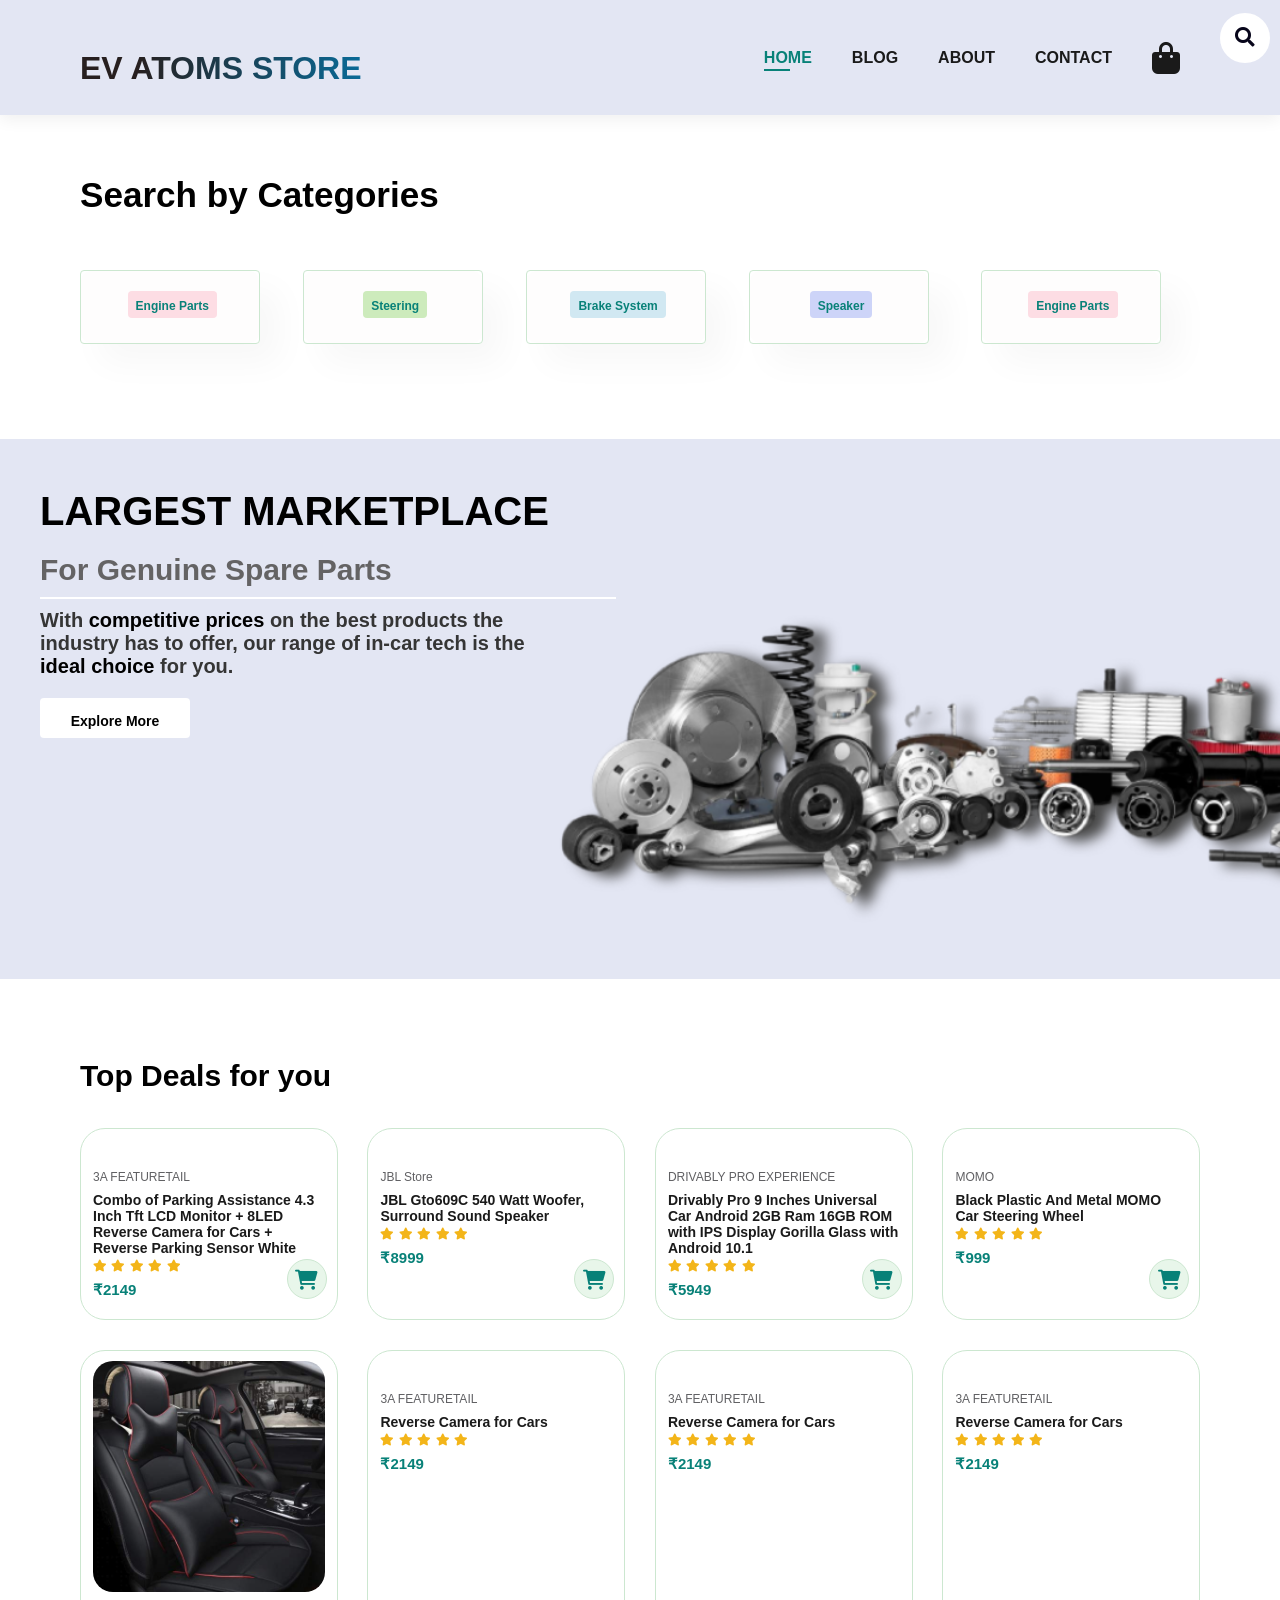
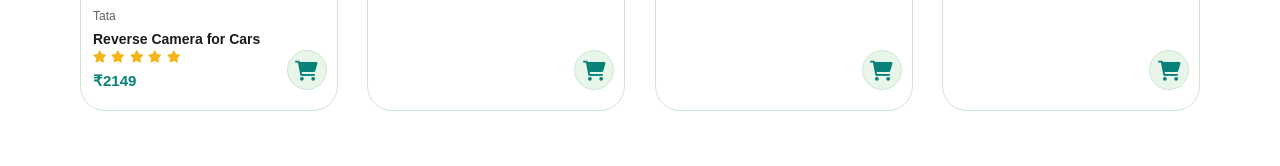
==== bike.html @ 09b6144f "gauresh" ====
<!DOCTYPE html>
<html lang="en">
<head>
    <meta charset="UTF-8">
    <meta http-equiv="X-UA-Compatible" content="IE=edge">
    <meta name="viewport" content="width=device-width, initial-scale=1.0">
    <title>EV Atoms Store</title>
    <link rel="stylesheet" href="https://cdnjs.cloudflare.com/ajax/libs/font-awesome/6.0.0-beta2/css/all.min.css" integrity="sha512-YWzhKL2whUzgiheMoBFwW8CKV4qpHQAEuvilg9FAn5VJUDwKZZxkJNuGM4XkWuk94WCrrwslk8yWNGmY1EduTA==" crossorigin="anonymous" referrerpolicy="no-referrer" />
    <link rel="stylesheet" href="https://cdnjs.cloudflare.com/ajax/libs/font-awesome/5.15.3/css/all.min.css">
    <link rel="stylesheet" href="bike.css">
</head>
<body>
    <section id="header" class="bb">
        <h2><font size="6" color="black">EV Atoms Store</font></h2>
       
    
        <div>
            <ul id="navbar">
                <li><a class="active" href="ecommerce.html">HOME</a></li>
                <li><a href="blog.html">BLOG</a></li>
                <li><a href="about.html">ABOUT</a></li>
                <li><a href="contact.html">CONTACT</a></li>
                <li><a href="cart.html"><i class="fa-solid fa-bag-shopping fa-2x"></i></a></li>
                <li class="sea"><form action="">
                    <input type="search" placeholder="Search here ...">
                    <i class="fa fa-search"></i>
                    </form></li>
            </ul>
        </div>
    </section>

    <div class="cat">
        <h3>Search by Categories</h3>
    </div>
    <section id="feature" class="section-p1">
    
        <div class="option">
            <a href="#"><img class="a1" src="Engine.png" alt=""></a>
            <h6>Engine Parts</h6>
        </div>&nbsp;&nbsp;&nbsp;&nbsp;&nbsp;&nbsp;&nbsp;&nbsp;
    
        <div class="option">
            <a href="#"><img src="Steering.png" alt=""></a>
            <h6>Steering</h6>
        </div>&nbsp;&nbsp;&nbsp;&nbsp;&nbsp;&nbsp;&nbsp;&nbsp;
    
        <div class="option">
            <a href="#"><img src="Brakes.png" alt=""></a>
            <h6>Brake System</h6>
        </div>&nbsp;&nbsp;&nbsp;&nbsp;&nbsp;&nbsp;&nbsp;&nbsp;
    
        <div class="option">
            <a href="#"><img  class="aa" src="speaker.png" alt=""></a>
            <h6>Speaker</h6>
        </div>&nbsp;&nbsp;&nbsp;&nbsp;&nbsp;&nbsp;&nbsp;&nbsp;&nbsp;&nbsp;
    
        <div class="option">
            <a href="#"><img src="Engine.png" alt=""></a>
            <h6>Engine Parts</h6>
        </div>&nbsp;&nbsp;&nbsp;&nbsp;&nbsp;&nbsp;&nbsp;&nbsp;
    
        
    
       </section>

    <section id="first" class="section-m1">
        <h1><strong>LARGEST MARKETPLACE</strong></h1>
        <h2>For Genuine Spare Parts</h2>
        <hr align="left" width="45%" color="white">
        <h3>With <span>competitive prices</span> on the best products the <br>industry has to offer, our range of in-car tech is the <br><span>ideal choice </span>for you.</h3>
        <button class="normal">Explore More</button>
    </section>

    <section id="product" class="section-p1">
        <h3>Top Deals for you</h3>
        <div class="product-1">
            <div class="pro">
                <a href="#"><img src="ca1.jpg" alt=""></a>
                <div class="des">
                    <span>3A FEATURETAIL</span>
                    <h5>Combo of Parking Assistance 4.3 Inch Tft LCD Monitor + 8LED Reverse Camera for Cars + Reverse Parking Sensor White</h5>
                    <div class="star">
                        <i class="fas fa-star"></i>
                        <i class="fas fa-star"></i>
                        <i class="fas fa-star"></i>
                        <i class="fas fa-star"></i>
                        <i class="fas fa-star"></i>
                    </div>
                    <h4>₹2149</h4>
                </div>
                <a href="#"><h4 class="cart"><i class="fal fa-solid fa-cart-shopping"></h4></i></a>
            </div>
    
            <div class="pro">
                <a href="#"><img src="sp1.jpg" alt=""></a>
                <div class="des">
                    <span>JBL Store</span>
                    <h5>JBL Gto609C 540 Watt Woofer, Surround Sound Speaker</h5>
                    <div class="star">
                        <i class="fas fa-star"></i>
                        <i class="fas fa-star"></i>
                        <i class="fas fa-star"></i>
                        <i class="fas fa-star"></i>
                        <i class="fas fa-star"></i>
                    </div>
                    <h4>₹8999</h4>
                </div>
                <a href="#"><h4 class="cart"><i class="fal fa-solid fa-cart-shopping"></h4></i></a>
            </div>
    
            <div class="pro">
                <a href="#"><img src="sc2.jpg" alt=""></a>
                <div class="des">
                    <span>DRIVABLY PRO EXPERIENCE</span>
                    <h5>Drivably Pro 9 Inches Universal Car Android 2GB Ram 16GB ROM with IPS Display Gorilla Glass with Android 10.1</h5>
                    <div class="star">
                        <i class="fas fa-star"></i>
                        <i class="fas fa-star"></i>
                        <i class="fas fa-star"></i>
                        <i class="fas fa-star"></i>
                        <i class="fas fa-star"></i>
                    </div>
                    <h4>₹5949</h4>
                </div>
                <a href="#"><h4 class="cart"><i class="fal fa-solid fa-cart-shopping"></h4></i></a>
            </div>
    
            <div class="pro">
                <a href="#"><img src="st1.jpg" alt=""></a>
                <div class="des">
                    <span>MOMO</span>
                    <h5>Black Plastic And Metal MOMO Car Steering Wheel</h5>
                    <div class="star">
                        <i class="fas fa-star"></i>
                        <i class="fas fa-star"></i>
                        <i class="fas fa-star"></i>
                        <i class="fas fa-star"></i>
                        <i class="fas fa-star"></i>
                    </div>
                    <h4>₹999</h4>
                </div>
                <a href="#"><h4 class="cart"><i class="fal fa-solid fa-cart-shopping"></h4></i></a>
            </div>
    
            <div class="pro">
                <a href="#"><img src="seat1.jpg" alt=""></a>
                <div class="des">
                    <span>Tata</span>
                    <h5>Reverse Camera for Cars</h5>
                    <div class="star">
                        <i class="fas fa-star"></i>
                        <i class="fas fa-star"></i>
                        <i class="fas fa-star"></i>
                        <i class="fas fa-star"></i>
                        <i class="fas fa-star"></i>
                    </div>
                    <h4>₹2149</h4>
                </div>
                <a href="#"><h4 class="cart"><i class="fal fa-solid fa-cart-shopping"></h4></i></a>
            </div>
    
            <div class="pro">
                <a href="#"><img src="ca1.jpg" alt=""></a>
                <div class="des">
                    <span>3A FEATURETAIL</span>
                    <h5>Reverse Camera for Cars</h5>
                    <div class="star">
                        <i class="fas fa-star"></i>
                        <i class="fas fa-star"></i>
                        <i class="fas fa-star"></i>
                        <i class="fas fa-star"></i>
                        <i class="fas fa-star"></i>
                    </div>
                    <h4>₹2149</h4>
                </div>
                <a href="#"><h4 class="cart"><i class="fal fa-solid fa-cart-shopping"></h4></i></a>
            </div>
    
            <div class="pro">
                <a href="#"><img src="ca1.jpg" alt=""></a>
                <div class="des">
                    <span>3A FEATURETAIL</span>
                    <h5>Reverse Camera for Cars</h5>
                    <div class="star">
                        <i class="fas fa-star"></i>
                        <i class="fas fa-star"></i>
                        <i class="fas fa-star"></i>
                        <i class="fas fa-star"></i>
                        <i class="fas fa-star"></i>
                    </div>
                    <h4>₹2149</h4>
                </div>
                <a href="#"><h4 class="cart"><i class="fal fa-solid fa-cart-shopping"></h4></i></a>
            </div>
    
            <div class="pro">
                <a href="#"><img src="ca1.jpg" alt=""></a>
                <div class="des">
                    <span>3A FEATURETAIL</span>
                    <h5>Reverse Camera for Cars</h5>
                    <div class="star">
                        <i class="fas fa-star"></i>
                        <i class="fas fa-star"></i>
                        <i class="fas fa-star"></i>
                        <i class="fas fa-star"></i>
                        <i class="fas fa-star"></i>
                    </div>
                    <h4>₹2149</h4>
                </div>
                <a href="#"><h4 class="cart"><i class="fal fa-solid fa-cart-shopping"></h4></i></a>
            </div>
    
            
            
        </div>
    
       </section>


</body>
</html>
---- bike.css ----
*{
    margin: 0;
    padding: 0;
    box-sizing: border-box;
    font-family: 'spartan', sans-serif;
}

h1{
    font-size: 50px;
    line-height: 64px;
    color: #222;
}

h2{
    font-size: 46px;
    line-height: 54px;
    color: #222;
}

h4{
    font-size: 20px;
    color: #222;
}

h6{
    font-size: 12px;
    font-weight: 700;
}

p{
    font-size: 16px;
    color: #465b52;
    margin: 15px 0 20px 0;
}

.section-p1{
    padding: 40px 80px;
}

.section-m1{
    margin: 40px 0;
}

button.normal{
    font-size: 14px;
    width: 150px;
    height: 40px;
    font-weight: 600;
    padding: 15px 30px;
    color: #000;
    background-color: #fff;
    border-radius: 4px;
    cursor: pointer;
    border: none;
    outline: none;
    transition: 0.2s;
    margin-left: 40px;
    margin-top: 20px;
}

body{
    width: 100%;
}

/*    Header    */
#header{
    display: flex;
    align-items: center;
    justify-content: space-between;
    padding: 20px 80px;
    background: #E3E6F3;
    box-shadow: 0 5px 15px rgba(0, 0, 0, 0.06);
    z-index: 999;
    position: sticky;
    top: 0;
    left: 0;
}

#navbar{
    display: flex;
    align-items: center;
    justify-content: center;
}

#navbar li{
    list-style: none;
    padding: 0 20px;
    position: relative;

}

#navbar li a{
    text-decoration: none;
    font-size: 16px;
    font-weight: 600;
    color: #1a1a1a;
    transition: 0.3s ease;
}

#navbar li a:hover,
#navbar li a.active{
    color:#088178;
}

#navbar li a.active::after,
#navbar li a:hover::after {
    content: "";
    width: 30%;
    height: 2px;
    background: #088178;
    position: absolute;
    bottom: -4px;
    left: 20px;
}

/*    first page    */
#hello{
    background-image: url(ec3.jpg);
    height: 90vh;
    width: 100%;
    background-position: top 25% right 0;
    padding: 0 80px;
    display: flex;
    flex-direction: column;
    align-items: flex-start;
    justify-content: center;
}

#hello h4{
    padding-bottom: 15px;
}

#hello h1{
    color: #088178;
}

#hello button{
    background-image: url(button.png);
    background-color: transparent;
    color: #088178;
    border: 0;
    padding: 14px 80px 14px 65px;
    background-repeat: no-repeat;
    cursor: pointer;
    font-weight: 700;
    font-size: 15px;


}

#feature{
    display: flex;
    align-items: center;
    justify-content: space-between;
    flex-wrap: wrap;
}

#feature .option {
    width: 180px;
    text-align: center;
    padding: 25px 15px;
    box-shadow: 20px 20px 34px rgba(0, 0, 0, 0.03);
    border: 1px solid #cce7d0;
    border-radius: 4px;
    margin: 15px 0;
}

.option {
   
    border: none;
    outline: none;
    color: #fff;
    
    cursor: pointer;
    position: relative;
    z-index: 0;
    border-radius: 10px;
}

.option:before {
    content: '';
    background: linear-gradient(45deg, #ff0000, #ff7300, #fffb00, #48ff00, #00ffd5, #002bff, #7a00ff, #ff00c8, #ff0000);
    position: absolute;
    top: -2px;
    left:-2px;
    background-size: 400%;
    z-index: -1;
    filter: blur(5px);
    width: calc(100% + 4px);
    height: calc(100% + 4px);
    animation: glowing 20s linear infinite;
    opacity: 0;
    transition: opacity .3s ease-in-out;
    border-radius: 10px;
}

.option:active {
    color: rgb(252, 249, 249)
}

.option:active:after {
    background: transparent;
}

.option:hover:before {
    opacity: 1;
}

.option:after {
    z-index: -1;
    content: '';
    position: absolute;
    width: 100%;
    height: 100%;
    background: rgb(254, 253, 253);
    left: 0;
    top: 0;
    border-radius: 10px;
}

@keyframes glowing {
    0% { background-position: 0 0; }
    50% { background-position: 400% 0; }
    100% { background-position: 0 0; }
}

#feature .option img{
    width: 55%;
    border-radius: 20px;
}

#feature .option .aa{
    width: 80%;
}


#feature .option:hover{
    box-shadow: 10px 10px 54px rgba(70, 62, 221, 0.1);
}

#feature .option i{
    width: 100%;
    margin-bottom: 10px;
}

#feature .option h6{
    display: inline-block;
    padding: 9px 8px 6px 8px;
    line-height: 1;
    border-radius: 4px;
    color: #088178;
    background-color: #fddde4;
}

#feature .option:nth-child(2) h6{
    background-color: #cdebbc;
}

#feature .option:nth-child(3) h6{
    background-color: #d1e8f2;
}

#feature .option:nth-child(4) h6{
    background-color: #cdd4f8;
}

#feature .option{
    justify-content: space-between;
    padding-top: 20px;
    flex-wrap: wrap;
}

#product {
    text-align: center;

}

#product .product-1{
    display: flex;
    justify-content: space-between;
    padding-top: 20px;
    flex-wrap: wrap;
}

#product .pro { 
    width: 23%;
    min-width: 250px;
    padding: 10px 12px;
    border: 1px solid #cce7d0;
    border-radius: 25px;
    cursor: pointer;
    box-shadow: 20px 20px 30px rgba(0, 0, 0, 0,02);
    margin: 15px 0;
    transition: 0.2s ease;
    position: relative;
}

#product .pro:hover{
    box-shadow: 20px 20px 30px rgba(0, 0, 0, 0,06);
}

#product .pro img { 
    width: 100%;
    border-radius: 20px;
}

#product .pro .des{
    text-align: start;
    padding: 10px 0;
}

#product .pro .des span{
    color: #606063;
    font-size: 12px;

}

#product .pro .des h5{
    padding-top: 7px;
    color: #1a1a1a;
    font-size: 14px;
}

#product .pro .des i{
    font-size: 12px;
    color: rgb(243, 181, 25);
}

#product .pro .des h4{
    padding-top: 7px;
    font-size: 15px;
    font-weight: 700;
    color: #088178;

}

#product .pro .cart{
    width: 40px;
    height: 40px;
    line-height: 40px;
    border-radius: 50px;
    background-color: #e8f6ea;
    font-weight: 500;
    color: #088178;
    border: 1px solid #cce7d0;
    position: absolute;
    bottom: 20px;
    right: 10px;

}

#product h3{
    text-align: left;
    font-size: 30px;
}

.cat{
    text-align: left;
    font-size: 30px;
    padding-top: 60px;
    padding-left: 80px;
}

#banner{
    display: flex;
    flex-direction: column;
    justify-content: left;
    align-items: left;
    text-align: left;
    background-image: url(ban3.png);
    width: 100%;
    height: 60vh;
    background-size: cover;
    background-position: center;
}

#banner h1{
    color: black;
    font-size: 40px;
    padding-left: 40px;
    padding-top: 40px;
}

#banner h2{
    color: #fff;
    font-size: 30px;
    padding-left: 40px;
    padding-top: 0px;
    margin-top: 0px;
}

#banner h4{
    color: #fff;
    font-size: 20px;
    padding: 10px;
}

#banner hr{
    margin:  0px 40px;
}

#banner h3{
    color: #353535  ;
    font-size: 20px;
    padding-left: 40px;
    padding-top: 10px;
}

#banner h3 span{
    color: black;
}

#banner button:hover{
    background: #088178;
    color: #fff;
}


.bb h2{
    text-align: center;
    color: #fff;
		font-size: 92px;
		text-transform: uppercase;
		font-weight: 700;
		font-family: "Josefin Sans", sans-serif;
		background: linear-gradient(to right,#271f1f 10%, #096a97 50%, #57d75b 60%);
		background-size: auto auto;
		background-clip: border-box;
		background-size: 200% auto;
		color: #fff;
		background-clip: text;
		text-emphasis-color: transparent;
		-webkit-background-clip: text;
		-webkit-text-fill-color: transparent;
		animation: textclip 1.5s linear infinite;
		display: inline-block;

}

@keyframes textclip {
	to {
		background-position: 200% center;
	}
}

.ani{
    width: 100%;
    height: 600px;
    margin: 0%;
    position: relative;
    animation: mymove ease 4s forwards .5s;
}


  
@keyframes mymove {
      from {
        top: 0px;
    }
      50% {
        top: 50px !important;
    } 
      to {
        top: 150px;
    }
}

form{
    position: relative;
    top: 10%;
    left: 50%;
    transform: translate(-50%,-50%);
    transition: all 1s;
    width: 50px;
    height: 50px;
    background: white;
    box-sizing: border-box;
    border-radius: 25px;
    border: 4px solid white;
    padding: 5px;
}

input{
    position: sticky;
    top: 0;
    left: 0;
    width: 100%;;
    height: 35px;
    line-height: 30px;
    outline: 0;
    border: 0;
    display: none;
    font-size: 1em;
    border-radius: 50px;
    padding: 0 20px;
}

.fa{
    box-sizing: border-box;
    padding: 10px;
    width: 42.5px;
    height: 42.5px;
    position: absolute;
    top: 0;
    right: 0;
    border-radius: 50%;
    color: #07051a;
    text-align: center;
    font-size: 1.2em;
    transition: all 1s;
}

form:hover{
    width: 300px;
    cursor: pointer;
}

form:hover input{
    display: block;
}

form:hover .fa{
    background: #07051a;
    color: white;
}

.sea{
    padding-left: 600px;
    display: flex;
    align-items: center;
    justify-content: center;
    list-style: none;
    margin-right: -90px;
    padding-right: -20px;
    margin-top: 10px;
}

#first{
    display: flex;
    flex-direction: column;
    justify-content: left;
    align-items: left;
    text-align: left;
    background-image: url(first1.png);
    width: 100%;
    height: 60vh;
    background-size: cover;
    background-position: center;
}

#first h1{
    color: black;
    font-size: 40px;
    padding-left: 40px;
    padding-top: 40px;
}

#first h2{
    color: rgba(88, 86, 86, 0.913);
    font-size: 30px;
    padding-left: 40px;
    padding-top: 0px;
    margin-top: 0px;
}

#first h4{
    color: #fff;
    font-size: 20px;
    padding: 10px;
}

#first hr{
    margin:  0px 40px;
}

#first h3{
    color: #353535  ;
    font-size: 20px;
    padding-left: 40px;
    padding-top: 10px;
}

#first h3 span{
    color: black;
}

#first button:hover{
    background: #088178;
    color: #fff;
}


#features .options img{
    width: 100%;
    border-radius: 20px;
}

#features .options .aa{
    width: 80%;
}


#features .options:hover{
    box-shadow: 40px 40px 100px rgba(70, 62, 221, 0.1);
}

#features .options i{
    width: 100%;
    margin-bottom: 10px;
    height: 90vh;
}

#features .options h6{
    display: inline-block;
    padding: 9px 8px 6px 8px;
    line-height: 1;
    border-radius: 4px;
    color: #088178;
    background-color: #fddde4;
    margin-top: 50px;
}

#features .options .bike{
    display: inline-block;
    padding: 9px 8px 6px 8px;
    line-height: 1;
    border-radius: 4px;
    color: #088178;
    background-color: #fddde4;
    margin-top: 20px;
}

#features .options:nth-child(2) h6{
    background-color: #cdebbc;
}


#features .options{
    justify-content: space-between;
    padding-top: 10px;
    flex-wrap: wrap;
}

#features{
    display: flex;
    align-items: center;
    justify-content: space-between;
    flex-wrap: wrap;
}

#features .options {
    width: 300px;
    height: 300px;
    text-align: center;
    padding: 25px 15px;
    box-shadow: 20px 20px 34px rgba(0, 0, 0, 0.03);
    border: 1px solid #cce7d0;
    border-radius: 4px;
    margin: 15px 0;
}



.options {
   
    border: none;
    outline: none;
    color: #fff;
    
    cursor: pointer;
    position: relative;
    z-index: 0;
    border-radius: 10px;
}

.options:before {
    content: '';
    background: linear-gradient(45deg, #ff0000, #ff7300, #fffb00, #48ff00, #00ffd5, #002bff, #7a00ff, #ff00c8, #ff0000);
    position: absolute;
    top: -2px;
    left:-2px;
    background-size: 400%;
    z-index: -1;
    filter: blur(5px);
    width: calc(100% + 4px);
    height: calc(100% + 4px);
    animation: glow 20s linear infinite;
    opacity: 0;
    transition: opacity .3s ease-in-out;
    border-radius: 10px;
}

.options:active {
    color: rgb(252, 249, 249)
}

.options:active:after {
    background: transparent;
}

.options:hover:before {
    opacity: 1;
}

.options:after {
    z-index: -1;
    content: '';
    position: absolute;
    width: 100%;
    height: 100%;
    background: rgb(254, 253, 253);
    left: 0;
    top: 0;
    border-radius: 10px;
}

@keyframes glow {
    0% { background-position: 0 0; }
    50% { background-position: 400% 0; }
    100% { background-position: 0 0; }
}
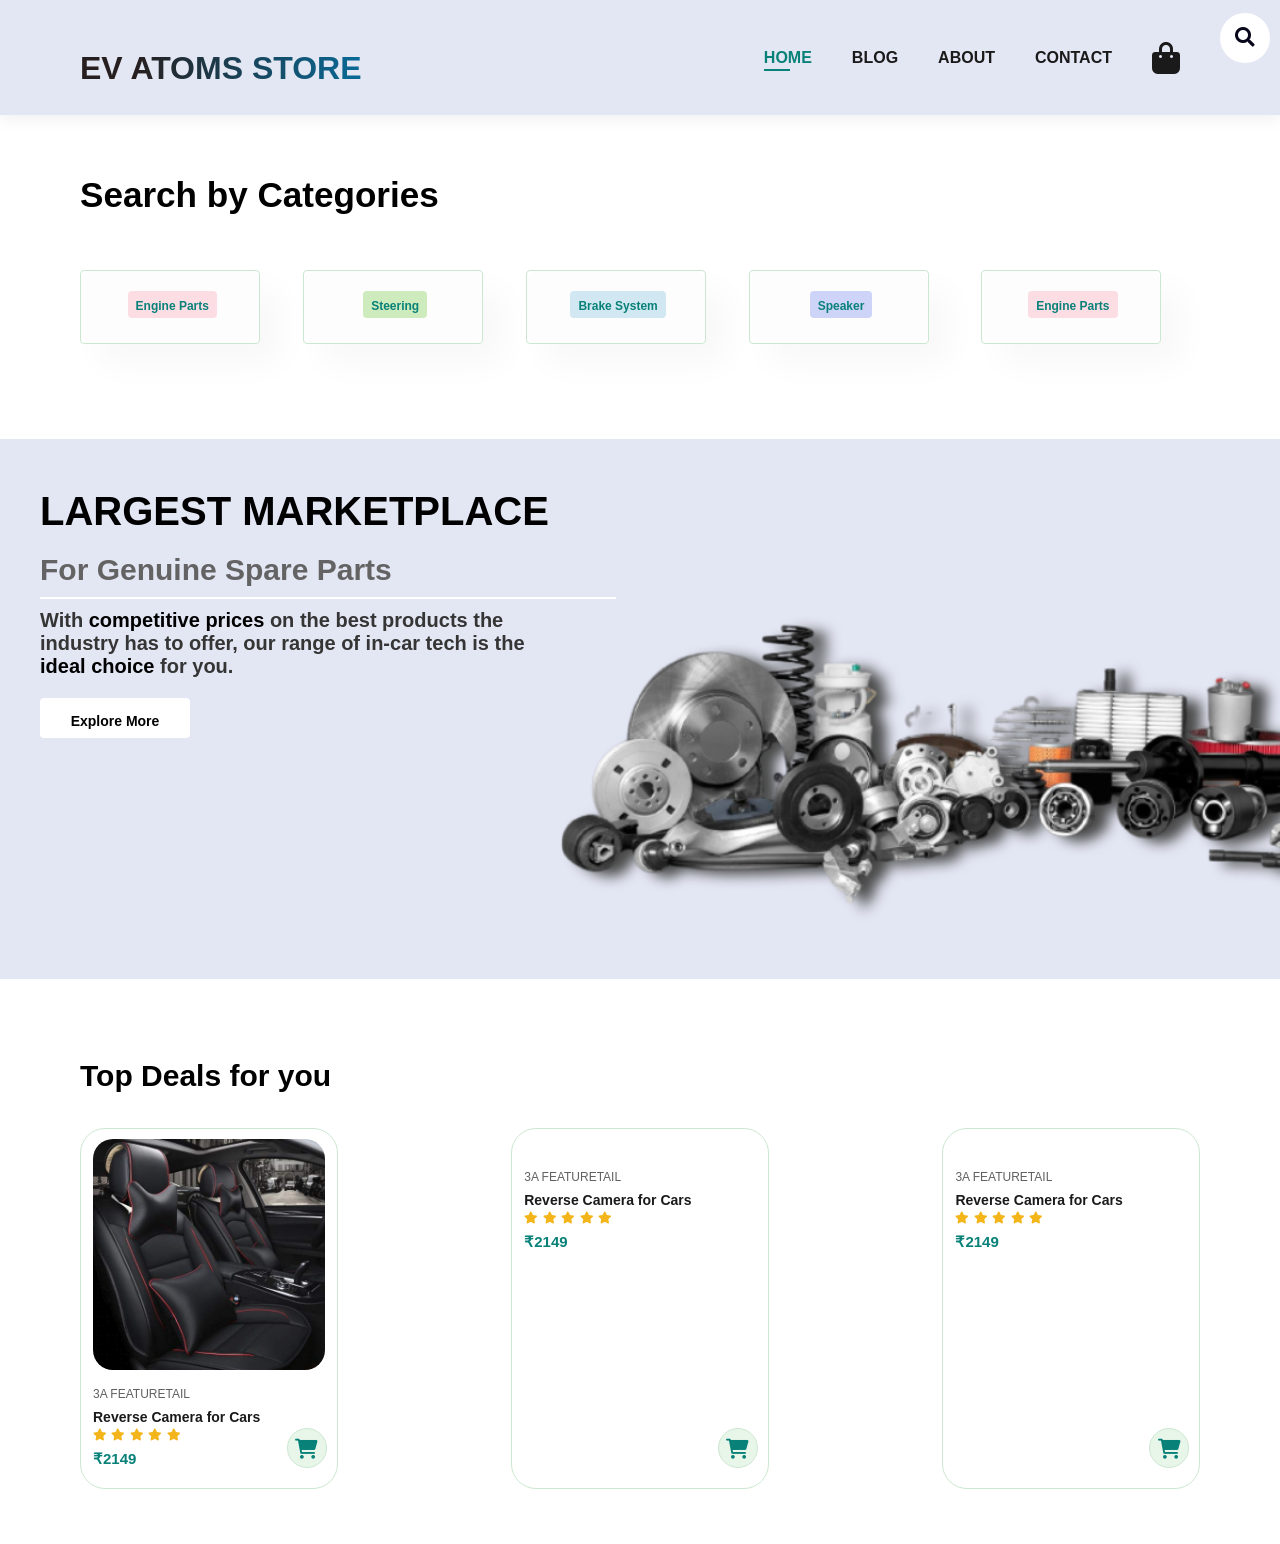
==== commit c87e74ad: "gauresh" ====
--- a/bike.html
+++ b/bike.html
@@ -21,10 +21,12 @@
                 <li><a href="about.html">ABOUT</a></li>
                 <li><a href="contact.html">CONTACT</a></li>
                 <li><a href="cart.html"><i class="fa-solid fa-bag-shopping fa-2x"></i></a></li>
-                <li class="sea"><form action="">
+                <li class="sea">
+                    <form action="" id ="search2">
                     <input type="search" placeholder="Search here ...">
                     <i class="fa fa-search"></i>
-                    </form></li>
+                    </form>
+                </li>
             </ul>
         </div>
     </section>
@@ -74,93 +76,11 @@
     <section id="product" class="section-p1">
         <h3>Top Deals for you</h3>
         <div class="product-1">
-            <div class="pro">
-                <a href="#"><img src="ca1.jpg" alt=""></a>
-                <div class="des">
-                    <span>3A FEATURETAIL</span>
-                    <h5>Combo of Parking Assistance 4.3 Inch Tft LCD Monitor + 8LED Reverse Camera for Cars + Reverse Parking Sensor White</h5>
-                    <div class="star">
-                        <i class="fas fa-star"></i>
-                        <i class="fas fa-star"></i>
-                        <i class="fas fa-star"></i>
-                        <i class="fas fa-star"></i>
-                        <i class="fas fa-star"></i>
-                    </div>
-                    <h4>₹2149</h4>
-                </div>
-                <a href="#"><h4 class="cart"><i class="fal fa-solid fa-cart-shopping"></h4></i></a>
-            </div>
+           
     
-            <div class="pro">
-                <a href="#"><img src="sp1.jpg" alt=""></a>
-                <div class="des">
-                    <span>JBL Store</span>
-                    <h5>JBL Gto609C 540 Watt Woofer, Surround Sound Speaker</h5>
-                    <div class="star">
-                        <i class="fas fa-star"></i>
-                        <i class="fas fa-star"></i>
-                        <i class="fas fa-star"></i>
-                        <i class="fas fa-star"></i>
-                        <i class="fas fa-star"></i>
-                    </div>
-                    <h4>₹8999</h4>
-                </div>
-                <a href="#"><h4 class="cart"><i class="fal fa-solid fa-cart-shopping"></h4></i></a>
-            </div>
-    
-            <div class="pro">
-                <a href="#"><img src="sc2.jpg" alt=""></a>
-                <div class="des">
-                    <span>DRIVABLY PRO EXPERIENCE</span>
-                    <h5>Drivably Pro 9 Inches Universal Car Android 2GB Ram 16GB ROM with IPS Display Gorilla Glass with Android 10.1</h5>
-                    <div class="star">
-                        <i class="fas fa-star"></i>
-                        <i class="fas fa-star"></i>
-                        <i class="fas fa-star"></i>
-                        <i class="fas fa-star"></i>
-                        <i class="fas fa-star"></i>
-                    </div>
-                    <h4>₹5949</h4>
-                </div>
-                <a href="#"><h4 class="cart"><i class="fal fa-solid fa-cart-shopping"></h4></i></a>
-            </div>
-    
-            <div class="pro">
-                <a href="#"><img src="st1.jpg" alt=""></a>
-                <div class="des">
-                    <span>MOMO</span>
-                    <h5>Black Plastic And Metal MOMO Car Steering Wheel</h5>
-                    <div class="star">
-                        <i class="fas fa-star"></i>
-                        <i class="fas fa-star"></i>
-                        <i class="fas fa-star"></i>
-                        <i class="fas fa-star"></i>
-                        <i class="fas fa-star"></i>
-                    </div>
-                    <h4>₹999</h4>
-                </div>
-                <a href="#"><h4 class="cart"><i class="fal fa-solid fa-cart-shopping"></h4></i></a>
-            </div>
-    
+         
             <div class="pro">
                 <a href="#"><img src="seat1.jpg" alt=""></a>
-                <div class="des">
-                    <span>Tata</span>
-                    <h5>Reverse Camera for Cars</h5>
-                    <div class="star">
-                        <i class="fas fa-star"></i>
-                        <i class="fas fa-star"></i>
-                        <i class="fas fa-star"></i>
-                        <i class="fas fa-star"></i>
-                        <i class="fas fa-star"></i>
-                    </div>
-                    <h4>₹2149</h4>
-                </div>
-                <a href="#"><h4 class="cart"><i class="fal fa-solid fa-cart-shopping"></h4></i></a>
-            </div>
-    
-            <div class="pro">
-                <a href="#"><img src="ca1.jpg" alt=""></a>
                 <div class="des">
                     <span>3A FEATURETAIL</span>
                     <h5>Reverse Camera for Cars</h5>
--- a/bike.css
+++ b/bike.css
@@ -465,7 +465,7 @@
     }
 }
 
-form{
+#search2 {
     position: relative;
     top: 10%;
     left: 50%;
@@ -510,16 +510,16 @@
     transition: all 1s;
 }
 
-form:hover{
+#search2:hover{
     width: 300px;
     cursor: pointer;
 }
 
-form:hover input{
+#search2:hover input{
     display: block;
 }
 
-form:hover .fa{
+#search2:hover .fa{
     background: #07051a;
     color: white;
 }
